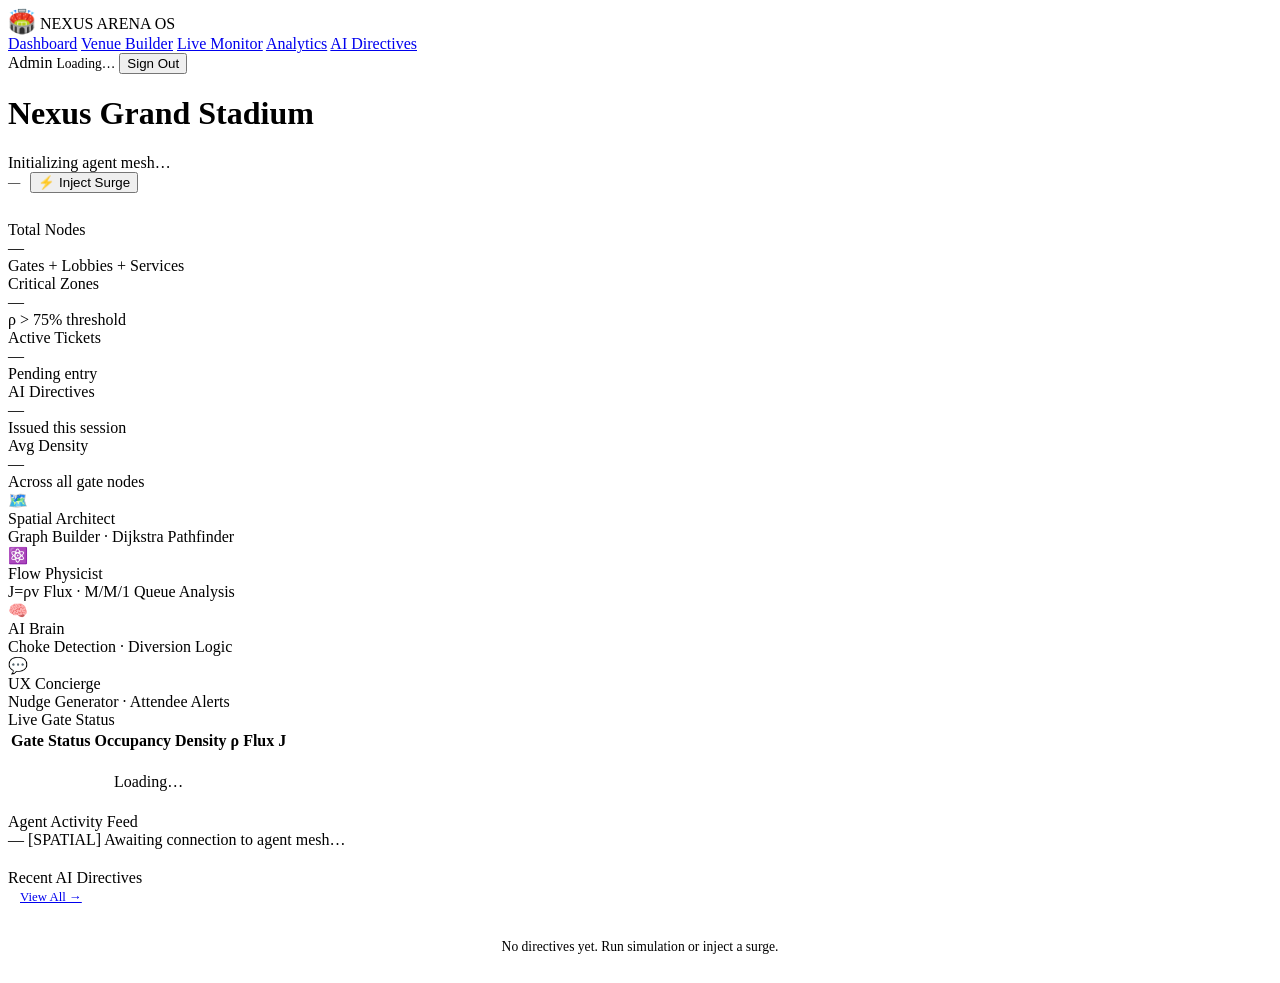
==== frontend/index.html @ 1d3e7d13 "Initial commit — Nexus Arena OS v3 with Obsidian Slate UI, dynamic thresholds, 2D/3D heatmap toggle," ====
<!DOCTYPE html>
<html lang="en">
<head>
  <meta charset="UTF-8"/>
  <meta name="viewport" content="width=device-width, initial-scale=1.0"/>
  <title>Nexus Arena OS — Employee Dashboard</title>
  <meta name="description" content="Nexus Arena OS admin dashboard: real-time agent status, crowd metrics, and AI directives."/>
  <link rel="stylesheet" href="/static/css/nexus.css"/>
  <style>
    .threshold-row {
      display: grid; grid-template-columns: 110px 1fr 48px; align-items: center; gap: 10px;
      margin-bottom: 14px;
    }
    .thr-label { font-size: 0.78rem; color: var(--text-secondary); font-weight: 500; }
    .thr-val   {
      font-family: 'JetBrains Mono', monospace;
      font-size: 0.85rem; font-weight: 600;
      color: var(--accent); text-align: right;
    }
    .threshold-save-row {
      display: flex; align-items: center; gap: 10px; margin-top: 6px;
    }
    .thr-status { font-size: 0.76rem; color: var(--green); flex: 1; }
  </style>
</head>
<body>
  <!-- Navbar -->
  <nav class="nexus-nav">
    <div class="nav-logo">
      <span style="font-size:1.4rem;">🏟️</span>
      NEXUS ARENA OS
    </div>
    <div class="nav-links">
      <a href="/dashboard" class="nav-link active">Dashboard</a>
      <a href="/builder"   class="nav-link" id="nav-builder">Venue Builder</a>
      <a href="/monitor"   class="nav-link">Live Monitor</a>
      <a href="/analytics" class="nav-link">Analytics</a>
      <a href="/concierge" class="nav-link">AI Directives</a>
    </div>
    <div class="nav-right">
      <span class="nav-badge badge-admin" id="nav-role-badge">Admin</span>
      <span style="font-size:0.85rem; color:var(--text-secondary);" id="nav-name">Loading…</span>
      <button class="btn-logout" onclick="API.logout()">Sign Out</button>
    </div>
  </nav>

  <main class="page">
    <!-- Header -->
    <div class="section-header" style="margin-bottom:28px;">
      <div>
        <h1 class="section-title">Nexus Grand Stadium</h1>
        <div class="section-sub" id="stadium-sub">Initializing agent mesh…</div>
      </div>
      <div style="display:flex; gap:10px; align-items:center;">
        <div style="font-size:0.77rem; color:var(--text-muted);" id="last-update">—</div>
        <button class="btn btn-danger" id="btn-surge" onclick="openSurgeModal()">
          ⚡ Inject Surge
        </button>
      </div>
    </div>

    <!-- KPI Stats -->
    <div class="stats-grid" id="stats-grid">
      <div class="stat-card">
        <div class="stat-label">Total Nodes</div>
        <div class="stat-value" id="stat-nodes">—</div>
        <div class="stat-sub">Gates + Lobbies + Services</div>
      </div>
      <div class="stat-card">
        <div class="stat-label">Critical Zones</div>
        <div class="stat-value" id="stat-critical" style="color:var(--red);">—</div>
        <div class="stat-sub" id="stat-critical-sub">ρ &gt; 75% threshold</div>
      </div>
      <div class="stat-card">
        <div class="stat-label">Active Tickets</div>
        <div class="stat-value" id="stat-tickets">—</div>
        <div class="stat-sub">Pending entry</div>
      </div>
      <div class="stat-card">
        <div class="stat-label">AI Directives</div>
        <div class="stat-value" id="stat-directives" style="color:var(--amber);">—</div>
        <div class="stat-sub">Issued this session</div>
      </div>
      <div class="stat-card">
        <div class="stat-label">Avg Density</div>
        <div class="stat-value" id="stat-density">—</div>
        <div class="stat-sub">Across all gate nodes</div>
      </div>
    </div>

    <!-- Agent Status Row -->
    <div class="agents-row">
      <div class="agent-card">
        <div class="agent-icon violet">🗺️</div>
        <div class="agent-info">
          <div class="agent-name">Spatial Architect</div>
          <div class="agent-role">Graph Builder · Dijkstra Pathfinder</div>
        </div>
        <div class="agent-status-dot" id="dot-spatial"></div>
      </div>
      <div class="agent-card">
        <div class="agent-icon amber">⚛️</div>
        <div class="agent-info">
          <div class="agent-name">Flow Physicist</div>
          <div class="agent-role">J=ρv Flux · M/M/1 Queue Analysis</div>
        </div>
        <div class="agent-status-dot" id="dot-physicist"></div>
      </div>
      <div class="agent-card">
        <div class="agent-icon rose">🧠</div>
        <div class="agent-info">
          <div class="agent-name">AI Brain</div>
          <div class="agent-role">Choke Detection · Diversion Logic</div>
        </div>
        <div class="agent-status-dot" id="dot-brain"></div>
      </div>
      <div class="agent-card">
        <div class="agent-icon teal">💬</div>
        <div class="agent-info">
          <div class="agent-name">UX Concierge</div>
          <div class="agent-role">Nudge Generator · Attendee Alerts</div>
        </div>
        <div class="agent-status-dot" id="dot-concierge"></div>
      </div>
    </div>

    <div class="grid-2" style="gap:20px;">
      <!-- Gate Status Table -->
      <div class="card">
        <div class="card-title">Live Gate Status</div>
        <div style="overflow-x:auto;">
          <table class="nexus-table" id="gate-table">
            <thead>
              <tr>
                <th>Gate</th>
                <th>Status</th>
                <th>Occupancy</th>
                <th>Density ρ</th>
                <th>Flux J</th>
              </tr>
            </thead>
            <tbody id="gate-tbody">
              <tr><td colspan="5" style="text-align:center; color:var(--text-muted); padding:20px;">Loading…</td></tr>
            </tbody>
          </table>
        </div>
      </div>

      <!-- Live Agent Event Feed -->
      <div class="card">
        <div class="card-title">Agent Activity Feed</div>
        <div class="log-feed" id="log-feed">
          <div class="log-entry">
            <span class="log-ts">—</span>
            <span class="log-agent-spatial">[SPATIAL]</span>
            <span class="log-msg">Awaiting connection to agent mesh…</span>
          </div>
        </div>
      </div>
    </div>

    <!-- Recent AI Directives -->
    <div class="card" style="margin-top:20px;">
      <div class="section-header" style="margin-bottom:14px;">
        <div class="card-title" style="margin:0;">Recent AI Directives</div>
        <a href="/concierge" class="btn btn-ghost" style="font-size:0.8rem; padding:6px 12px;">View All →</a>
      </div>
      <div id="directives-list" style="display:flex; flex-direction:column; gap:10px;">
        <div style="color:var(--text-muted); font-size:0.85rem; text-align:center; padding:20px;">
          No directives yet. Run simulation or inject a surge.
        </div>
      </div>
    </div>

    <!-- Admin Threshold Settings (admin only) -->
    <div class="card" id="threshold-card" style="margin-top:20px; display:none;">
      <div class="section-header" style="margin-bottom:16px;">
        <div>
          <div class="card-title" style="margin:0;">Density Threshold Settings</div>
          <div style="font-size:0.77rem; color:var(--text-secondary); margin-top:4px;">
            Adjust alert levels based on your venue's seating capacity
          </div>
        </div>
        <span style="font-size:0.72rem; color:var(--text-muted); background:var(--accent-dim); padding:3px 10px; border-radius:999px; border:1px solid rgba(136,117,255,0.25);">
          Admin Only
        </span>
      </div>

      <!-- Colour-band preview -->
      <div class="threshold-preview" id="thr-preview" style="margin-bottom:20px;">
        <div class="tp-empty"    id="tp-empty"    style="flex:15;"></div>
        <div class="tp-green"    id="tp-green"    style="flex:25;"></div>
        <div class="tp-amber"    id="tp-amber"    style="flex:15;"></div>
        <div class="tp-critical" id="tp-critical" style="flex:25;"></div>
      </div>

      <div class="threshold-row">
        <span class="thr-label">🟢 Empty cap</span>
        <input type="range" class="threshold-slider" id="thr-empty" min="5" max="30" step="1" value="15" oninput="onSlide('empty',this.value)"/>
        <span class="thr-val" id="thr-empty-val">15%</span>
      </div>
      <div class="threshold-row">
        <span class="thr-label">🟢 Normal cap</span>
        <input type="range" class="threshold-slider" id="thr-green" min="20" max="60" step="1" value="40" oninput="onSlide('green',this.value)"/>
        <span class="thr-val" id="thr-green-val">40%</span>
      </div>
      <div class="threshold-row">
        <span class="thr-label">🟠 Busy cap</span>
        <input type="range" class="threshold-slider" id="thr-busy" min="40" max="80" step="1" value="55" oninput="onSlide('busy',this.value)"/>
        <span class="thr-val" id="thr-busy-val">55%</span>
      </div>
      <div class="threshold-row">
        <span class="thr-label">🔴 Critical cap</span>
        <input type="range" class="threshold-slider" id="thr-critical" min="55" max="95" step="1" value="75" oninput="onSlide('critical',this.value)"/>
        <span class="thr-val" id="thr-critical-val">75%</span>
      </div>

      <div class="threshold-save-row">
        <span class="thr-status" id="thr-status"></span>
        <button class="btn btn-primary" onclick="saveThresholds()" style="padding:8px 18px; font-size:0.82rem;">
          💾 Save Thresholds
        </button>
        <button class="btn btn-ghost" onclick="resetThresholds()" style="padding:8px 14px; font-size:0.82rem;">
          Reset
        </button>
      </div>
    </div>
  </main>

  <!-- Surge Modal -->
  <div id="surge-modal" style="display:none; position:fixed; inset:0; background:rgba(0,0,0,0.75); z-index:5000; align-items:center; justify-content:center;">
    <div class="card" style="width:380px; max-width:95vw; border-color:rgba(255,77,109,0.3);">
      <div style="font-family:'Space Grotesk',sans-serif; font-size:1.1rem; font-weight:700; margin-bottom:18px;">
        ⚡ Inject Manual Surge
      </div>
      <div class="form-group">
        <label class="form-label">Target Gate</label>
        <select id="surge-node" class="form-select">
          <option value="GN">Gate North</option>
          <option value="GS">Gate South</option>
          <option value="GE">Gate East</option>
          <option value="GW">Gate West</option>
          <option value="GNE">Gate North-East</option>
          <option value="GNW">Gate North-West</option>
          <option value="GSE">Gate South-East</option>
          <option value="GSW">Gate South-West</option>
        </select>
      </div>
      <div class="form-group">
        <label class="form-label">Surge Magnitude (people/min)</label>
        <input id="surge-mag" class="form-input" type="number" value="800" min="100" max="2000"/>
      </div>
      <div style="display:flex; gap:10px;">
        <button class="btn btn-danger" style="flex:1;" onclick="submitSurge()">🚨 Inject Surge</button>
        <button class="btn btn-ghost" onclick="closeSurgeModal()">Cancel</button>
      </div>
    </div>
  </div>

  <div id="toast-container"></div>

  <script type="module">
    import { API, showToast, fmtTime, statusClass, densityColor } from '/static/js/api.js';

    if (!API.token() || API.role() === 'attendee') window.location.href = '/';

    document.getElementById('nav-name').textContent = API.name();
    const role = API.role();
    const badge = document.getElementById('nav-role-badge');
    badge.textContent = role.charAt(0).toUpperCase() + role.slice(1);
    badge.className = `nav-badge badge-${role}`;

    if (role !== 'admin') document.getElementById('nav-builder').style.display = 'none';

    const sid = API.stadiumId();
    let directiveCount = 0;
    let metricsCache = {};
    let liveThresholds = { busy_threshold: 0.55, critical_threshold: 0.75 };

    // Show threshold card for admin
    if (role === 'admin') {
      document.getElementById('threshold-card').style.display = 'block';
      loadThresholds();
    }

    // ── Threshold UI ──────────────────────────────────────────────────────────
    async function loadThresholds() {
      try {
        const t = await API.getThresholds(sid);
        liveThresholds = t;
        const e = Math.round(t.empty_threshold    * 100);
        const g = Math.round(t.green_threshold    * 100);
        const b = Math.round(t.busy_threshold     * 100);
        const c = Math.round(t.critical_threshold * 100);
        document.getElementById('thr-empty').value    = e;
        document.getElementById('thr-green').value    = g;
        document.getElementById('thr-busy').value     = b;
        document.getElementById('thr-critical').value = c;
        document.getElementById('thr-empty-val').textContent    = e + '%';
        document.getElementById('thr-green-val').textContent    = g + '%';
        document.getElementById('thr-busy-val').textContent     = b + '%';
        document.getElementById('thr-critical-val').textContent = c + '%';
        updatePreview(e, g, b, c);
        updateCriticalLabel(c);
      } catch(e) { console.warn('Could not load thresholds', e); }
    }

    function updatePreview(e, g, b, c) {
      document.getElementById('tp-empty').style.flex    = e;
      document.getElementById('tp-green').style.flex    = (g - e);
      document.getElementById('tp-amber').style.flex    = (b - g);
      document.getElementById('tp-critical').style.flex = (c - b);
    }

    function updateCriticalLabel(val) {
      document.getElementById('stat-critical-sub').textContent = `ρ > ${val}% threshold`;
    }

    window.onSlide = (key, rawVal) => {
      const val = parseInt(rawVal);
      document.getElementById(`thr-${key}-val`).textContent = val + '%';
      const e = parseInt(document.getElementById('thr-empty').value);
      const g = parseInt(document.getElementById('thr-green').value);
      const b = parseInt(document.getElementById('thr-busy').value);
      const c = parseInt(document.getElementById('thr-critical').value);
      updatePreview(e, g, b, c);
      updateCriticalLabel(c);
      document.getElementById('thr-status').textContent = '';
    };

    window.saveThresholds = async () => {
      const e = parseInt(document.getElementById('thr-empty').value)    / 100;
      const g = parseInt(document.getElementById('thr-green').value)    / 100;
      const b = parseInt(document.getElementById('thr-busy').value)     / 100;
      const c = parseInt(document.getElementById('thr-critical').value) / 100;
      if (!(e < g && g < b && b < c)) {
        showToast('Invalid', 'Thresholds must be in ascending order', 'danger');
        return;
      }
      try {
        await API.patchThresholds(sid, {
          empty_threshold: e, green_threshold: g,
          busy_threshold: b, critical_threshold: c,
        });
        liveThresholds = { empty_threshold: e, green_threshold: g, busy_threshold: b, critical_threshold: c };
        document.getElementById('thr-status').textContent = '✓ Saved — agents will adapt within 15 seconds';
        showToast('Thresholds Updated', `Critical set to ${Math.round(c*100)}%`, 'info');
      } catch(err) {
        showToast('Error', err?.detail || 'Could not save thresholds', 'danger');
      }
    };

    window.resetThresholds = () => {
      document.getElementById('thr-empty').value    = 15;
      document.getElementById('thr-green').value    = 40;
      document.getElementById('thr-busy').value     = 55;
      document.getElementById('thr-critical').value = 75;
      ['empty','green','busy','critical'].forEach(k => {
        const def = {empty:15,green:40,busy:55,critical:75}[k];
        document.getElementById(`thr-${k}-val`).textContent = def + '%';
      });
      updatePreview(15, 40, 55, 75);
      updateCriticalLabel(75);
      document.getElementById('thr-status').textContent = '';
    };

    // ── Fetch agent status ──────────────────────────────────────────────────
    async function updateAgentStatus() {
      try {
        const data = await API.getAgentStatus();
        const map = {
          'dot-spatial':   data.spatial_architect?.state,
          'dot-physicist': data.flow_physicist?.state,
          'dot-brain':     data.ai_brain?.state,
          'dot-concierge': data.ux_concierge?.state,
        };
        Object.entries(map).forEach(([id, state]) => {
          const dot = document.getElementById(id);
          if (!dot) return;
          const on = state === 'ACTIVE';
          dot.style.background = on ? 'var(--green)' : 'var(--amber)';
          dot.style.boxShadow  = on ? '0 0 6px var(--green)' : '0 0 6px var(--amber)';
        });
        directiveCount = data.ai_brain?.directives_issued || 0;
        document.getElementById('stat-directives').textContent = directiveCount;
      } catch(e) {}
    }

    // ── Fetch metrics ───────────────────────────────────────────────────────
    async function updateMetrics() {
      try {
        const [layoutData, metricsData, ticketData] = await Promise.all([
          API.getLayout(sid),
          API.getMetrics(sid),
          API.getTickets(sid),
        ]);

        metricsCache = metricsData.metrics || {};
        const nodes   = layoutData.nodes || [];
        const tickets = ticketData.tickets || [];

        document.getElementById('stat-nodes').textContent = nodes.length;
        document.getElementById('stat-tickets').textContent = tickets.filter(t => t.entry_status === 'pending').length;

        const gateNodes = nodes.filter(n => n.type === 'gate');
        let criticalCount = 0;
        let totalDensity = 0, densityCount = 0;

        const tbody = document.getElementById('gate-tbody');
        tbody.innerHTML = '';
        gateNodes.forEach(node => {
          const m = metricsCache[node.id] || {};
          const density = m.density || 0;
          const status  = m.status  || 'EMPTY';
          if (['CRITICAL','CHOKE'].includes(status)) criticalCount++;
          if (density > 0) { totalDensity += density; densityCount++; }

          const pct = Math.round(density * 100);
          const fillClass = density < (liveThresholds.busy_threshold || 0.55) ? 'fill-green'
                          : density < (liveThresholds.critical_threshold || 0.75) ? 'fill-amber'
                          : 'fill-red';

          tbody.insertAdjacentHTML('beforeend', `
            <tr>
              <td style="font-weight:600; color:var(--text-primary);">${node.label}</td>
              <td><span class="status-badge ${statusClass(status)}">${status}</span></td>
              <td>
                <div style="display:flex; align-items:center; gap:8px;">
                  <div class="progress-track" style="width:80px;">
                    <div class="progress-fill ${fillClass}" style="width:${pct}%;"></div>
                  </div>
                  <span style="font-size:0.77rem; color:var(--text-secondary);">${m.current_occupancy||0}/${node.capacity}</span>
                </div>
              </td>
              <td style="font-family:'JetBrains Mono',monospace; font-size:0.8rem;">${pct}%</td>
              <td style="font-family:'JetBrains Mono',monospace; font-size:0.8rem;">${(m.flux||0).toFixed(3)}</td>
            </tr>
          `);
        });

        document.getElementById('stat-critical').textContent = criticalCount;
        document.getElementById('stat-density').textContent =
          densityCount > 0 ? (totalDensity / densityCount * 100).toFixed(1) + '%' : '—';

        document.getElementById('stadium-sub').textContent =
          `Nexus Grand Stadium · ${gateNodes.length} gates · Last updated ${new Date().toLocaleTimeString()}`;
        document.getElementById('last-update').textContent = `Updated ${new Date().toLocaleTimeString()}`;
      } catch(e) { console.error('Metrics update error:', e); }
    }

    // ── Live Directives ─────────────────────────────────────────────────────
    async function loadDirectives() {
      try {
        const data = await API.getDirectives(sid, 5);
        const list = document.getElementById('directives-list');
        if (!data.directives?.length) return;
        list.innerHTML = '';
        data.directives.forEach(d => {
          list.insertAdjacentHTML('beforeend', `
            <div class="directive-card severity-${d.severity}">
              <div class="directive-header">
                <span class="status-badge ${d.severity === 'CHOKE' ? 'status-choke' : 'status-red'}">${d.severity}</span>
                <span class="directive-time">${fmtTime(d.timestamp)}</span>
              </div>
              <div class="directive-msg">${d.message}</div>
              ${d.alt_gate  ? `<div class="directive-meta">→ Alternative: ${d.alt_gate}</div>` : ''}
              ${d.wait_time ? `<div class="directive-meta">⏱ Wait time: ${d.wait_time.toFixed(1)} min</div>` : ''}
            </div>
          `);
        });
      } catch(e) {}
    }

    // ── WebSocket real-time events ──────────────────────────────────────────
    API.connectWS();
    API.onWS((msg) => {
      if (msg.type === 'agent_event') addLog(msg);
      if (msg.type === 'heatmap_update') {
        if (msg.thresholds) liveThresholds = msg.thresholds;
        updateMetrics();
      }
      if (msg.type === 'ai_directive' && msg.target === 'employee') {
        addLog({ agent: 'AI', message: msg.message, severity: msg.severity });
        loadDirectives();
        if (msg.severity === 'CHOKE') showToast('🚨 CHOKE POINT', msg.message, 'danger', 8000);
        else showToast('⚠️ Critical Alert', msg.message, 'warn', 6000);
      }
    });

    function addLog(msg) {
      const feed = document.getElementById('log-feed');
      const agentClass = {
        'SPATIAL':    'log-agent-spatial',
        'PHYSICIST':  'log-agent-physicist',
        'AI':         'log-agent-ai',
        'CONCIERGE':  'log-agent-concierge',
      }[msg.agent] || 'log-msg';
      const sevClass = msg.severity === 'CHOKE' || msg.severity === 'CRITICAL' ? 'log-critical'
                     : msg.severity === 'WARN' ? 'log-warn' : 'log-msg';

      feed.insertAdjacentHTML('beforeend', `
        <div class="log-entry">
          <span class="log-ts">${new Date().toLocaleTimeString()}</span>
          <span class="${agentClass}">[${msg.agent || 'SYS'}]</span>
          <span class="${sevClass}">${msg.message}</span>
        </div>
      `);
      feed.scrollTop = feed.scrollHeight;
    }

    // ── Surge Modal ─────────────────────────────────────────────────────────
    window.openSurgeModal = () => {
      const m = document.getElementById('surge-modal');
      m.style.display = 'flex';
    };
    window.closeSurgeModal = () => {
      document.getElementById('surge-modal').style.display = 'none';
    };
    window.submitSurge = async () => {
      const node = document.getElementById('surge-node').value;
      const mag  = parseInt(document.getElementById('surge-mag').value);
      try {
        await API.postSurge(sid, node, mag);
        showToast('Surge Injected', `+${mag} people/min at ${node}`, 'warn');
        closeSurgeModal();
      } catch(e) {
        showToast('Error', 'Could not inject surge', 'danger');
      }
    };
    window.API = API;

    // ── Init ────────────────────────────────────────────────────────────────
    updateAgentStatus();
    updateMetrics();
    loadDirectives();
    setInterval(updateMetrics, 4000);
    setInterval(updateAgentStatus, 8000);
    setInterval(loadDirectives, 10000);
  </script>
</body>
</html>
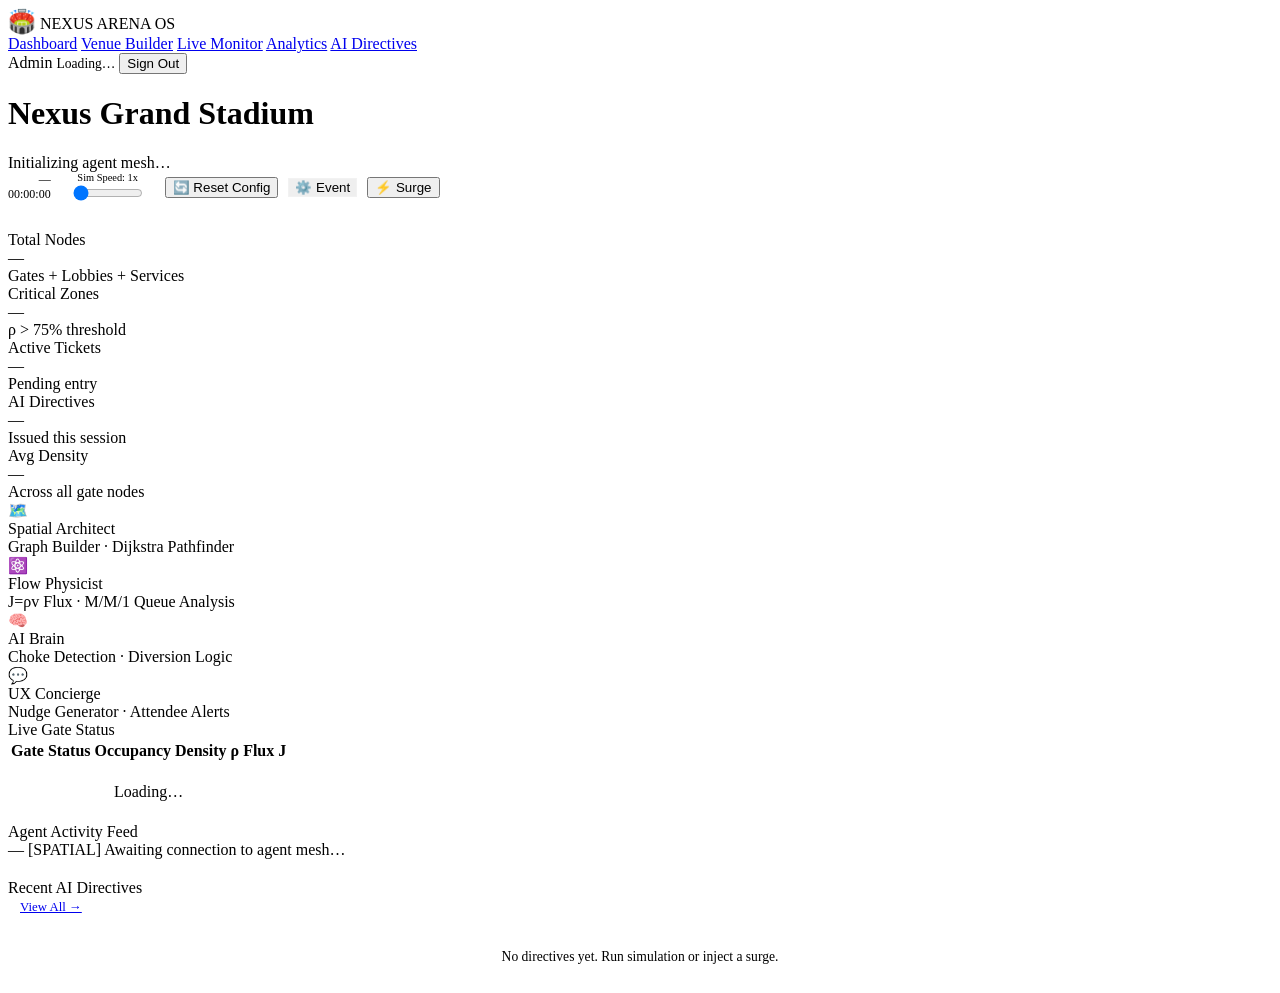
==== commit 0034d6a4: "fix: Restore Event configuration modal visibility" ====
--- a/frontend/index.html
+++ b/frontend/index.html
@@ -52,9 +52,24 @@
         <div class="section-sub" id="stadium-sub">Initializing agent mesh…</div>
       </div>
       <div style="display:flex; gap:10px; align-items:center;">
-        <div style="font-size:0.77rem; color:var(--text-muted);" id="last-update">—</div>
+        <div style="font-size:0.75rem; color:var(--text-muted); text-align:right;">
+            <div id="last-update">—</div>
+            <div id="sim-time-display" style="font-family:'JetBrains Mono'; color:var(--amber);">00:00:00</div>
+        </div>
+        
+        <div style="display:flex; flex-direction:column; align-items:center; margin: 0 10px;">
+           <label style="font-size:0.65rem; color:var(--text-muted);">Sim Speed: <span id="speed-val">1x</span></label>
+           <input type="range" id="sim-speed" min="1" max="300" value="1" oninput="updateSimSpeed(this.value)" style="width:70px;">
+        </div>
+
+        <button class="btn btn-ghost" id="btn-reset" onclick="resetSystem()">
+          🔄 Reset Config
+        </button>
+        <button class="btn btn-secondary" onclick="openConfigModal()" style="border:1px solid rgba(255,255,255,0.2);">
+          ⚙️ Event
+        </button>
         <button class="btn btn-danger" id="btn-surge" onclick="openSurgeModal()">
-          ⚡ Inject Surge
+          ⚡ Surge
         </button>
       </div>
     </div>
@@ -257,12 +272,36 @@
     </div>
   </div>
 
+  <div id="config-modal" style="display:none; position:fixed; inset:0; background:rgba(0,0,0,0.75); z-index:5000; align-items:center; justify-content:center;">
+    <div class="card" style="width:380px; max-width:95vw; border-color:rgba(136,117,255,0.3);">
+      <div style="font-family:'Space Grotesk',sans-serif; font-size:1.1rem; font-weight:700; margin-bottom:18px; display:flex; justify-content:space-between; align-items:center;">
+        <span style="font-size:1.1rem;">⚙️ Configure Event Schedule</span>
+        <button class="btn btn-ghost" style="padding:4px 8px;" onclick="closeConfigModal()">✕</button>
+      </div>
+      
+      <div class="form-group">
+         <label class="form-label">Start Time (Today)</label>
+         <input type="time" class="form-input" id="cfg-start" value="20:00">
+      </div>
+      <div class="form-group">
+         <label class="form-label">End Time (Today)</label>
+         <input type="time" class="form-input" id="cfg-end" value="22:00">
+      </div>
+      <div class="form-group" style="margin-bottom:20px;">
+         <label class="form-label">Allowed Entry Deviation (Minutes)</label>
+         <input type="number" class="form-input" id="cfg-dev" value="30">
+      </div>
+
+      <button class="btn btn-primary" style="width:100%" onclick="submitConfig()">Save & Activate Schedule</button>
+    </div>
+  </div>
+
   <div id="toast-container"></div>
 
   <script type="module">
     import { API, showToast, fmtTime, statusClass, densityColor } from '/static/js/api.js';
 
-    if (!API.token() || API.role() === 'attendee') window.location.href = '/';
+    if (!API.token() || API.role() === 'attendee') window.location.href = '/login';
 
     document.getElementById('nav-name').textContent = API.name();
     const role = API.role();
@@ -444,7 +483,6 @@
 
         document.getElementById('stadium-sub').textContent =
           `Nexus Grand Stadium · ${gateNodes.length} gates · Last updated ${new Date().toLocaleTimeString()}`;
-        document.getElementById('last-update').textContent = `Updated ${new Date().toLocaleTimeString()}`;
       } catch(e) { console.error('Metrics update error:', e); }
     }
 
@@ -477,6 +515,15 @@
       if (msg.type === 'agent_event') addLog(msg);
       if (msg.type === 'heatmap_update') {
         if (msg.thresholds) liveThresholds = msg.thresholds;
+        
+        if(msg.sim_time) {
+            const simTime = new Date(msg.sim_time * 1000);
+            document.getElementById('sim-time-display').textContent = `[${msg.state}] ${simTime.toLocaleTimeString()}`;
+        }
+        if(msg.timestamp) {
+            document.getElementById('last-update').textContent = `Last update: ${fmtTime(msg.timestamp)}`;
+        }
+        
         updateMetrics();
       }
       if (msg.type === 'ai_directive' && msg.target === 'employee') {
@@ -508,6 +555,51 @@
       feed.scrollTop = feed.scrollHeight;
     }
 
+    // ── Modals / Forms ──────────────────────────────────────────────────────
+    window.openConfigModal = () => document.getElementById('config-modal').style.display = 'flex';
+    window.closeConfigModal = () => document.getElementById('config-modal').style.display = 'none';
+
+    window.submitConfig = async () => {
+      try {
+        const d = new Date();
+        const startStr = document.getElementById('cfg-start').value.split(':');
+        const endStr = document.getElementById('cfg-end').value.split(':');
+        
+        const start = new Date(d.getFullYear(), d.getMonth(), d.getDate(), parseInt(startStr[0]), parseInt(startStr[1])).getTime() / 1000;
+        const end = new Date(d.getFullYear(), d.getMonth(), d.getDate(), parseInt(endStr[0]), parseInt(endStr[1])).getTime() / 1000;
+        const dev = parseFloat(document.getElementById('cfg-dev').value);
+        
+        await API.postSchedule(sid, start, end, dev);
+        showToast('Schedule Locked', 'Event timings have been configured.', 'info');
+        closeConfigModal();
+      } catch(e) {
+        showToast('Error', 'Could not save schedule', 'danger');
+      }
+    };
+    
+    let simSpeedTimeout = null;
+    window.updateSimSpeed = (val) => {
+       document.getElementById('speed-val').innerText = val + 'x';
+       if(simSpeedTimeout) clearTimeout(simSpeedTimeout);
+       simSpeedTimeout = setTimeout(() => {
+          API.postMockTime(sid, parseFloat(val)).catch(e => console.error(e));
+       }, 300); // debounce API calls
+    };
+    
+    window.resetSystem = async () => {
+      try {
+        await API.postReset(sid);
+        showToast('System Reset', 'Config and clock reset.', 'info');
+        const slider = document.getElementById('sim-speed');
+        if(slider) {
+           slider.value = 1;
+           document.getElementById('speed-val').innerText = '1x';
+        }
+      } catch(e) {
+        showToast('Error', 'Could not reset system', 'danger');
+      }
+    };
+    
     // ── Surge Modal ─────────────────────────────────────────────────────────
     window.openSurgeModal = () => {
       const m = document.getElementById('surge-modal');
